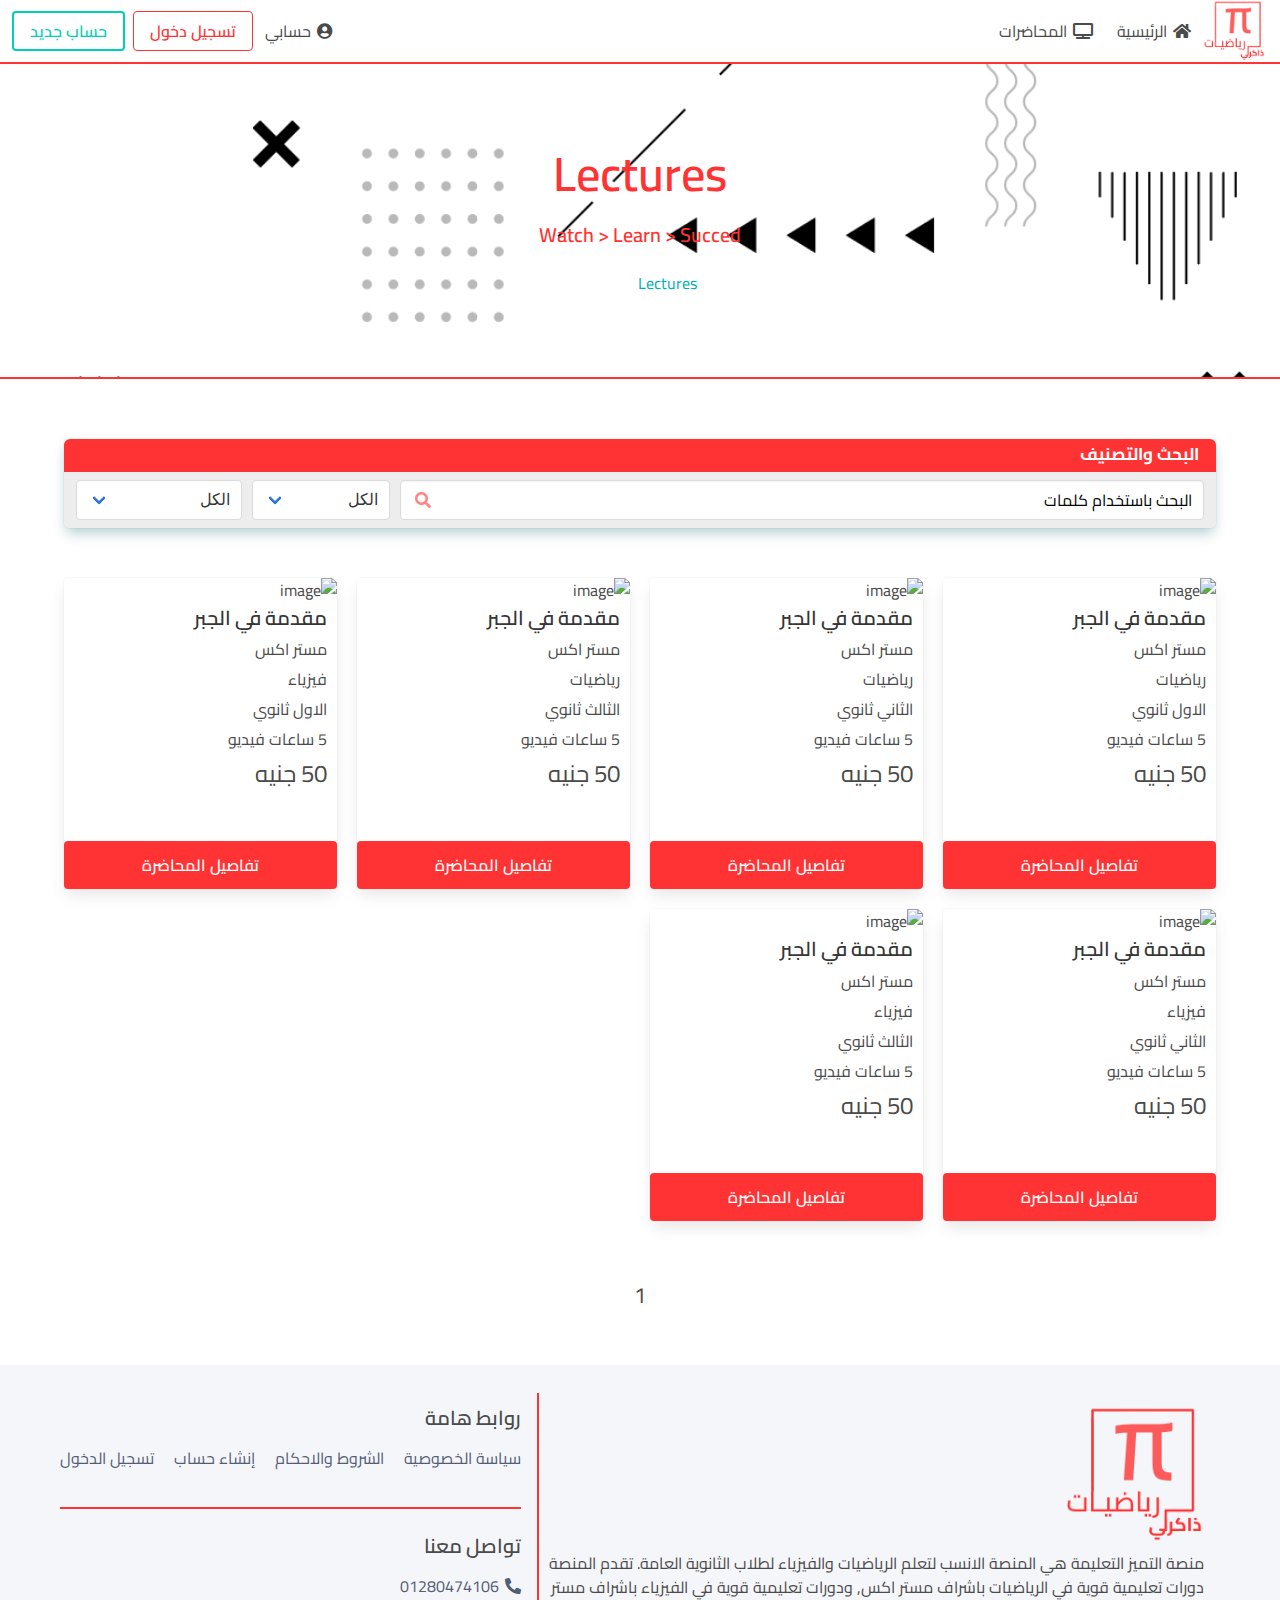
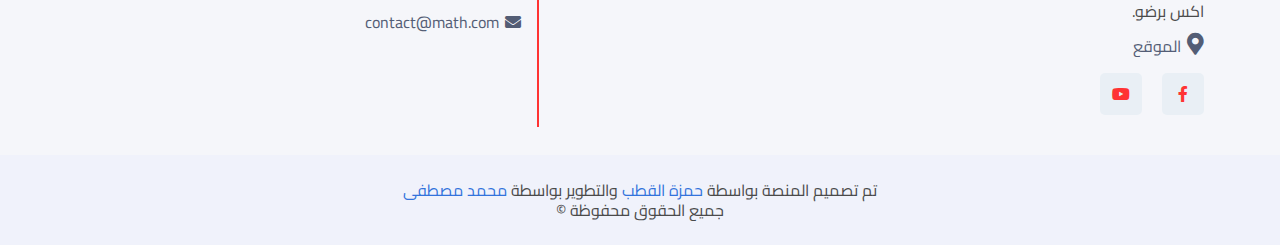
==== lectures.html @ 3fb5208c "lecutres page" ====
<!DOCTYPE html>
<html lang="ar" dir="rtl">
    <head>
        <meta charset="utf-8">
        <meta http-equiv="X-UA-Compatible" content="IE=edge">
        <meta name="viewport" content="width=device-width, initial-scale=1">
        <link rel="icon" type="image/x-icon" href="/assets/images/logo.jpeg">
        <title>منصة التميز التعليمية</title>
        <link rel='stylesheet' href='/assets/style/bulma-rtl.min.css'>
        <link rel='stylesheet' href='/assets/style/main.css'>
        <link rel="stylesheet" href="/assets/style/all.min.css">
        
        <link rel="preconnect" href="https://fonts.gstatic.com">
        <link href="https://fonts.googleapis.com/css2?family=Cairo:wght@300;400;600;700;800;900&display=swap" rel="stylesheet">


        <link href="https://unpkg.com/aos@2.3.1/dist/aos.css" rel="stylesheet">
    </head>
    <body>
        <div class="navsect">
        </div>
        <nav class="navbar" role="navigation" aria-label="main navigation" id="navBar">
        </nav>
        
        <section class="about hero hero-Lect block bordered">
            <div class="hero-body nomarg">
                <div class="has-text-centered">
                    <h1 class="title is-1 has-text is-red">Lectures</h1>
                    <h3 class="title is-5 has-text is-red">Watch > Learn > Succed</h3>
                    <div class="has-text-centered">
                        <a href="/" class="has-text-white"> Home </a> <span class="has-text-white">/</span> <span class="has-text-third"> Lectures </span>
                    </div>
                </div>
            </div>
        </section>
    

        <div class="container">
            <article class="panel">
                <p class="panel-heading is-bg-red">البحث والتصنيف</p>
                <div class="panel-block">
                  <p class="control has-icons-left">
                    <input class="input" type="text" placeholder="البحث باستخدام كلمات" onchange="setTtile(this.value)">
                    <span class="icon is-left"><i class="fas fa-search is-red"></i></span>
                  </p>

                  <div class="select">
                    <select>
                        <option selected disabled hidden onclick="setYear('')">الصف</option>
                        <option selected onclick="setYear('')">الكل</option>
                        <option onclick="setYear('الاول ثانوي')">الاول ثانوي</option>
                        <option onclick="setYear('الثاني ثانوي')">الثاني ثالنوي</option>
                        <option onclick="setYear('الثالث ثانوي')">الثالث ثالنوي</option>
                    </select>
                  </div>

                  <div class="select">
                    <select>
                        <option selected disabled hidden onclick="setMr('')">الاستاذ</option>
                        <option selected onclick="setMr('')">الكل</option>
                        <option onclick="setMr('فيزياء')">مستر اكس</option>
                        <option onclick="setMr('رياضيات')">مستر اكس برضو</option>
                    </select>
                  </div>

                </div>
            </article>        
        </div>
    
    

        <div class="container">
            <section class="Cards1 block Lects alects">
                <section class="Moqtarh features LastLec">
                    <div class="block">
                        <div class="gridSys">
                            <div class="card filtered">
                                <div class="card-image">
                                    <img src="https://via.placeholder.com/500x300 "alt="image">
                                </div>
                                <div class="card-content">
                                    <p class="title is-5">مقدمة في الجبر</p>
                                    <p class="subtitle is-6">مستر اكس</p>
                                    <p class="subtitle is-6">رياضيات</p>
                                    <p class="subtitle is-6">الاول ثانوي</p>
                                    <p class="subtitle is-6">5 ساعات فيديو</p>
                                    <p class="subtitle is-4">50 جنيه</p>
                                    <span class="tag year is-primary">الاول ثانوي</span>
                                    <span class="tag stage is-primary">رياضيات</span>
                                </div>
                                <a href="#" class="card-footer-item button is-bg-red is-fullwidth buy">تفاصيل المحاضرة</a>
                            </div>
                            
                            <div class="card filtered">
                                <div class="card-image">
                                    <img src="https://via.placeholder.com/500x300 "alt="image">
                                </div>
                                <div class="card-content">
                                    <p class="title is-5">مقدمة في الجبر</p>
                                    <p class="subtitle is-6">مستر اكس</p>
                                    <p class="subtitle is-6">رياضيات</p>
                                    <p class="subtitle is-6">الثاني ثانوي</p>
                                    <p class="subtitle is-6">5 ساعات فيديو</p>
                                    <p class="subtitle is-4">50 جنيه</p>
                                    <span class="tag year is-primary">الثاني ثانوي</span>
                                    <span class="tag stage is-primary">رياضيات</span>
                                </div>
                                <a href="#" class="card-footer-item button is-bg-red is-fullwidth buy">تفاصيل المحاضرة</a>
                            </div>

                            <div class="card filtered">
                                <div class="card-image">
                                    <img src="https://via.placeholder.com/500x300 "alt="image">
                                </div>
                                <div class="card-content">
                                    <p class="title is-5">مقدمة في الجبر</p>
                                    <p class="subtitle is-6">مستر اكس</p>
                                    <p class="subtitle is-6">رياضيات</p>
                                    <p class="subtitle is-6">الثالث ثانوي</p>
                                    <p class="subtitle is-6">5 ساعات فيديو</p>
                                    <p class="subtitle is-4">50 جنيه</p>
                                    <span class="tag year is-primary">الثالث ثانوي</span>
                                    <span class="tag stage is-primary">رياضيات</span>
                                </div>
                                <a href="#" class="card-footer-item button is-bg-red is-fullwidth buy">تفاصيل المحاضرة</a>
                            </div>
    
                            <div class="card filtered">
                                <div class="card-image">
                                    <img src="https://via.placeholder.com/500x300 "alt="image">
                                </div>
                                <div class="card-content">
                                    <p class="title is-5">مقدمة في الجبر</p>
                                    <p class="subtitle is-6">مستر اكس</p>
                                    <p class="subtitle is-6">فيزياء</p>
                                    <p class="subtitle is-6">الاول ثانوي</p>
                                    <p class="subtitle is-6">5 ساعات فيديو</p>
                                    <p class="subtitle is-4">50 جنيه</p>
                                    <span class="tag year is-primary">الاول ثانوي</span>
                                    <span class="tag stage is-primary">فيزياء</span>
                                </div>
                                <a href="#" class="card-footer-item button is-bg-red is-fullwidth buy">تفاصيل المحاضرة</a>
                            </div>
                            
                            <div class="card filtered">
                                <div class="card-image">
                                    <img src="https://via.placeholder.com/500x300 "alt="image">
                                </div>
                                <div class="card-content">
                                    <p class="title is-5">مقدمة في الجبر</p>
                                    <p class="subtitle is-6">مستر اكس</p>
                                    <p class="subtitle is-6">فيزياء</p>
                                    <p class="subtitle is-6">الثاني ثانوي</p>
                                    <p class="subtitle is-6">5 ساعات فيديو</p>
                                    <p class="subtitle is-4">50 جنيه</p>
                                    <span class="tag year is-primary">الثاني ثانوي</span>
                                    <span class="tag stage is-primary">فيزياء</span>
                                </div>
                                <a href="#" class="card-footer-item button is-bg-red is-fullwidth buy">تفاصيل المحاضرة</a>
                            </div>

                            <div class="card filtered">
                                <div class="card-image">
                                    <img src="https://via.placeholder.com/500x300 "alt="image">
                                </div>
                                <div class="card-content">
                                    <p class="title is-5">مقدمة في الجبر</p>
                                    <p class="subtitle is-6">مستر اكس</p>
                                    <p class="subtitle is-6">فيزياء</p>
                                    <p class="subtitle is-6">الثالث ثانوي</p>
                                    <p class="subtitle is-6">5 ساعات فيديو</p>
                                    <p class="subtitle is-4">50 جنيه</p>
                                    <span class="tag year is-primary">الثالث ثانوي</span>
                                    <span class="tag stage is-primary">فيزياء</span>
                                </div>
                                <a href="#" class="card-footer-item button is-bg-red is-fullwidth buy">تفاصيل المحاضرة</a>
                            </div>

                        </div>        
                    </div>
                    <p class="title is-4 has-text-centered ifnot" style="display: none;">No Courses Found</p>
                </section>
            </section>
        </div>
        

        <div class="pagesCount">
        </div>


        <footer class="footer">
        </footer>
    
        <div class="licens">  
        </div>

    </body>
</html>

<script src='/assets/javascript/javascript.js'></script>
<script src="/assets/javascript/navFooterLicenes.js"></script>
<script>
    makeCardPages()
</script>
---- assets/style/main.css ----
/* Main Settings */
body{
    overflow: hidden;
}
*{
    box-sizing: border-box;
}
*, body, button, input, textarea{
    font-family: 'Cairo', sans-serif;
}
a{
    text-decoration: none !important;
}
ul,li{
    list-style: none;
}
i{
    padding-left: 6px;
}

.fas.fa-angle-right{
    padding: 0;
}

:root{
    --nav-color: rgb(229, 245, 247 , 0.3 );
    --main-color: #ff3333;
    --second-color: #f5f6fa;
    --blue-color: #3298dc;
    --green-color: #00d1b2;
    --red-color:#f14668;
    --borderB: 2px solid #eee;
    --main-grid: repeat(auto-fill, minmax(200px, 1fr));
    --second-grid: repeat(auto-fill, minmax(280px, 1fr));
    --main-padding: 70px;
    --coloredit: #00d1b2;
}

*::-webkit-scrollbar {
    width: 7px;
}
*::-webkit-scrollbar-track {
    background: var(--second-color);
    box-shadow: inset 0 0 6px var(--second-color);
}
*::-webkit-scrollbar-thumb {
    background-color: #ff3333;
    border-radius: 5px;
}
:root {
    scrollbar-color: #ff3333 var(--second-color) !important;
    scrollbar-width: thin !important;
}



/* Start Styling Project */
/*=================================== Nav Bar Style Start ===================================*/
nav{
    background-color: #fff !important;
    border-bottom: 2px solid var(--main-color);
    position: fixed !important;
    top: 0;
    width: 100%;
}
.navbar-link.is-arrowless {
    font-size: 36px;
}
.navbar-menu.is-active {
    position: absolute;
    width: 100%;
    background-color: var(--second-color);
}
.navbar-menu .is-bell{
    font-size: 20px;
    margin-left: 10px;
    padding-right: 21px;
}
.navbar-brand .navbar-item.logo {
    padding: 0 !important;
    padding-right: 15px !important;
}
.navbar-brand .navbar-item.logo img {
    height: 62px;
}
.navbar-burger {
  height: 70px;
}
/*=================================== Nav Bar Style End ===================================*/


/*=================================== footer Style Start ===================================*/
.footer {
    background-color: var(--second-color);
    padding: 40px 24px 40px !important;
}
footer img {
    width: 140px;
}
.location {
    margin-top: 10px;
}
.locationLink {
    color: #535d75;
}
.locationLink label{
    cursor: pointer;
}
.locationLink i {
    font-size: 22px;
}
.locationLink:hover {
    color: var(--main-color);
}
.footer .column.is-7 {
    border-left: 2px solid var(--main-color);
    padding-left: 0.5rem;
    margin-left: .25rem;
}
.footer .social1{
    width: 42px;
    height: 42px;
    background-color: #e9eff5;
    text-align: center;
    margin: 15px 0 0 20px;
    line-height: 42px;
    border-radius: 5px;
    transition: 0.5s;
}
.footer .social1 i{
    padding: 0;
    color: var(--main-color);
    transition: 0.5s;
}
.footer .social1:hover{
    background-color: var(--main-color);
}
.footer .social1:hover i{
    color: #e9eff5;
}
.footer .subtitle.is-5 {
    font-weight: 600;
    margin-bottom: 1rem;
}
.footer .column li {
    margin-bottom: 0.8rem;
}
.footer .column li a {
    color: #535d75;
}
.footer .column li:hover a {
    color: var(--main-color);
}
/*=================================== footer Style End ===================================*/


/*=================================== licens Style Start ===================================*/
.licens {
    background-color: #f0f2fb;
    padding: 25px 0;
}
/*=================================== licens Style End ===================================*/


/*####################################### home page styling #######################################*/
.Home_hero{
    background-image: url("../images/bg3j.png");
    background-repeat: no-repeat;
    background-size: cover;
    background-position: center center;
    padding: 0rem 0px 8rem;
    box-shadow: rgba(255, 255, 255, 0.19) 0px 0px 0px 1000px inset;
    margin-top: 50px;
}
.Home_hero video{
    border-radius: 20px;
    box-shadow: rgba( 255, 51, 51, 0.2) 0px 8px 50px;
}
.Home_hero .hero-sub{
    margin-top: 3rem !important;
    margin-bottom: 2rem ;
    line-height: 30px;
}
.Home_hero.buttons-cont{
    margin-top: -30px;
}
.Home_hero .buttons-cont .button{
    margin-left: 10px;
}


.bynumbers{
    padding-bottom: 30px !important;
    background-image: url("../images/bg3j.png");
    background-repeat: no-repeat;
    background-size: cover;
    background-position: center center;
    box-shadow: rgba(255, 255, 255, 0.19) 0px 0px 0px 1000px inset;
}
.features .gridSys.c2 {
    display: grid;
    grid-template-columns: var(--main-grid);
    grid-gap: 40px;
    width: 100%;
    background-color: aliceblue;
    justify-content: center;
    margin: auto;
    padding: 50px 15%;
    border-radius: 20px;
    box-shadow: rgba(255, 0, 0, 0.2) 0px 44px 74px;
}
.features .gridSys.c4{
    grid-template-columns: repeat(auto-fill, minmax(260px, 3fr));
    grid-gap: 20px;
}
.container.block.c2 {
    display: flex;
    justify-content: center;
    /* padding-right: 30px;
    padding-left: 30px; */
    margin-top: -190px;
}
video {
    height: auto;
    width: 100%;
}



.features{
    padding-top: var(--main-padding);
    padding-bottom: var(--main-padding);
}
.features .gridSys{
    display: grid;
    grid-template-columns: var(--main-grid);
    grid-gap: 20px;
    margin-top: 40px;
}
.features .gridSys.c6{
    grid-template-columns: repeat(auto-fill, minmax(260px, 2fr)) !important;
}
.features .gridSys i {
    font-size: 44px;
    margin-bottom: 0;
    margin-top: 0;
}
.features .tree {
    transition: 0.4s;
    border-radius: 10px;
    padding: 18px;
    cursor: pointer;
}
.features .tree:hover {
    box-shadow: 0px 2px 12px #ddd;
}
.features .gridSys h3 {
    line-height: 30px;
    margin-bottom: 0;
}
.tree.has-text-centered {
    border-radius: 10px;
}


.LastLec{
    padding-top: 0 !important;
}


.about{
    background-image: url(../images/bg1.jpg);
    background-size: cover;
    padding: 50px 20px;
}
.hero .about{
    border-radius: 20px;
    border: 1px solid var(--main-color);
    box-shadow: rgba(255, 0, 0, 0.25) 0px 0px 40px;
}
.about:first{
    background-image: url(../images/bg1.jpg);
}
.nabout{
    margin-top: 20px;
    position: relative;
    padding: 0;
}
.logocont {
    padding: 50px 20px;
    background-image: url("/assets/images/logo.png");
    background-repeat: no-repeat;
    background-position: center;
}
.twoTeachers {
    margin-top: 0;
    padding: 2.5rem 0px 5rem;
}
.twoTeachers .columns{
    margin-top: 0;
}
.about .content1 .image{
    width: 200px;
    margin-bottom: 30px;
}

.about .content1 p{
    margin-top: -5px !important;
    line-height: 40px;
}

.about .content1 a{
    min-width: 300px;
}
.hero-body {
    margin-top: 100px;
    margin-bottom: 70px;
}
.about .proimge{
    background-color: #ff4b4b;
    border: 2px solid var(--main-color);
}
.nabout .proimge{
    margin-top: 0px;
    border: 0px ;
    background-color: transparent;
}

.linkcentered{
    display: block;
    margin: 10px auto auto auto;
    font-size: 17px !important;
    text-align: center;
}
.reg{
    display: none;
}


.home_content {
    margin-top: 100px;
    margin-bottom: 20px;
    padding: 0 15px;
}
.button.is-bg-red.enter {
    padding: 19px 10px !important;
    font-size: 14px;
    position: absolute;
    left: -10px;
}
.under {
    margin-bottom: 25px;
    margin-top: -10px;
    font-size: 14px;
}
.hide{
    display: none;
}


.formbox{
    box-shadow: rgba(255, 4, 4, 0.4) 0px 8px 80px;
}


@media (max-width: 1023px){
    .buttons:last-child {
        margin-bottom: -.5rem;
        margin-top: 10px;
    }

    .hero .title{
        font-size: 30px !important;
    }

    .button.is-bg-red{
        padding: 20px 25px;
    }

    .navbar-menu {
        animation: navMenu 0.5s ease-in-out;
        animation-fill-mode: both;
    }
}



.hero-Lect{
    background: linear-gradient(rgba(122, 122, 122 , 0) 100%, rgba(122, 122, 122, 0.2)100%), url('/assets/images/bg3j.png');
    background-size: cover;
    margin-bottom: 2rem !important;
    margin-top: 4rem !important;
    border-bottom: 2px solid var(--main-color);
}
.nomarg{
    margin-top: 20px;
    margin-bottom: 20px;
}
.LastLecGrid{
    margin-top: 10px !important;
}
.LastLecGrid .card-content {
    background-color: transparent;
    padding: 1rem 10px;
}
.hero-Lect .input::placeholder {
    color: var(--main-color);
    font-weight: bold;
}
.fa-search.is-red{
    opacity: 0.6;
}
.card-icon {
    font-size: 17px !important;
    margin-top: 15px !important;
    margin-bottom: 0px !important;
}
.no-marg {
    margin-bottom: 10px !important;
}
.filter {
    padding: 10px 0 10px 0px !important;
    height: max-content;
}
.menu-list ul{
    display: none;
}
.menu-list ul.shower{
    display: block;
}
.toy{
    rotate: 0deg;
    transition: 0.5s;
}
.toy.rotat{
    rotate: 90deg;
    padding: 0;
}
.doy{
    rotate: 0deg;
    transition: 0.5s;
}
.doy.rotat{
    rotate: 90deg;
    padding: 0;
}
.panel-heading.is-bg-red {
    padding-bottom: 7px;
    padding-top: 5px;
    font-size: 17px;
}
.date{
    margin-bottom: 8px !important;
}
.no-marg {
    margin-bottom: 10px;
}
.menu {
    min-height: 250px !important;
}
.menu-list li:last-child{
    padding-bottom: 0.4rem !important;
}
.LastLec .totowa{
    font-size: 14px !important;
    margin-bottom: 15px;
}
.LastLec .totowa:hover{
    background-color: var(--main-color);
    color: #fff !important;
}


.LastLec .card-content {
    background-color: transparent;
    padding: 1rem 10px 0;
}
.LastLec .card-content p{
    margin-bottom: 10px;
}
.LastLec .card-content:last-of-type{
    padding-top: 5px;
    padding-bottom: 10px;
}

.lectureInfo {
    margin-top: 130px;
}
.Moqtarh {
    margin-top: 80px;
}
.lectureInfo .button{
    margin-top: 10px;
}
.lectureInfo .column.is-6.image {
    padding-left: 25px;
}
.lectImage{
    border: 2px solid var(--main-color);
}
.button.is-bg-red.cdt {
    padding: 20px 25px !important;
}




.quizs{
    padding-top: var(--main-padding);
    padding-bottom: var(--main-padding);
    margin-top: 40px;
}
.quizs .answeredQ{
    color: #62b8f1 !important;
    background-color: #2e3544 !important;
}
.quizs .activeQ{
    color: rgb(255, 255, 255) !important;
    background-color: rgb(252, 89, 89) !important;
}
.quizs .ques{
    background-color: var(--second-color);
    max-height: 590px;
    overflow-y: auto;
    padding: 20px 10px 20px 20px;
    border-radius: 5px;
    direction: ltr;
    text-align: end;
    overflow-y: scroll;
}
.cvf .label.is-bg-red {
    font-size: 15px !important;
    padding: 8px 10px !important;
    width: fit-content;
    float: left;
    margin-left: 0;
}
.cvf .label.is-bg-red:hover {
    background-color: var(--main-color) !important;
}
.quizs .ques .quistion{
    background-color: var(--main-color);
    color: var(--second-color);
    border-radius: 2px;
    padding: 8px 20px;
    margin-bottom: 5px;
    cursor: pointer;
}
.quizs .ask{
    background-color: #e9eaf0;
    padding: 20px;
    max-height: 590px;
    overflow-y: scroll;
}
.quizs .paragraph{
    padding-top: 10px;
}
.quizs label {
    font-size: 17px;
    font-weight: 600;
    margin-bottom: 5px;
    background-color: var(--second-color);
    padding: 8px 20px;
    margin-left: 10px;
    border-radius: 10px;
    border: 1px solid transparent;
}
.quizs label.active {
    background-color: #FFF;
    border: 1px solid var(--green-color);
}


.quizs .vid{
    padding: 0 20px;
}
.quizs .cour{
    padding: 0 0 15px;
    font-size: 17px;
}
.quizs .descr{
    background-color: var(--second-color);
    margin-top: 20px;
    margin-left: 10px;
    padding: 20px;
    border-right: 4px solid var(--main-color);
    width: 101%;
}
.quizs .descr p{
    margin-top: 15px;
    margin-bottom: 8px;
}
.quizs .descr ul{
    padding: 0 20px;
    font-size: 17px;
}
.quizs .des{
    border-right: 6px solid var(--blue-color);
}
.quizs .sou{
    border-right: 6px solid #535d75;
}
.quizs .que{
    border-right: 6px solid var(--main-color);
}
.quizs .controler {
    line-height: 40px;
    margin-top: 40px;
    font-weight: 600;
    font-size: 25px;
}
.quizs .descr2 {
    background-color: var(--second-color);
    margin-top: 20px;
    margin-left: 15px;
    padding: 20px;
    border-right: 4px solid var(--main-color);
}
.quizs .totora{
    overflow-x: hidden;
}
.quizs .descr2 ul{
    padding: 0 20px;
    font-size: 17px;
}


.quizs .vid {
    position: relative;
    height: 0;
    padding-bottom: 315px !important;
}
.video {
    position: absolute;
    top: 0;
    left: 0;
    width: 100%;
    height: 100%;
}




.quiz-ans {
    margin-top: 120px;
}
.quiz-ans .buttons.is-centered{
    margin-bottom: 30px;
}
.quiz-ans .hero-body.cct {
    margin-top: 0;
    padding-top: 20px;
    padding-bottom: 0px;
    margin-bottom: 10px;
}
.quiz-ans .columns {
    padding-right: 100px;
    padding-left: 100px;
}
.quiz-ans .column {
    margin-bottom: 35px;
    border-radius: 15px;
}
.quiz-ans .column.istrue {
    box-shadow: rgba(2, 221, 112, 0.8) 0px 7px 5px;
    border: 1px solid rgba(2, 221, 112, 0.8);
}
.quiz-ans .column.isfalse {
    box-shadow: rgba(255, 4, 4, 0.5) 0px 7px 5px;
    border: 1px solid rgba(255, 4, 4, 0.5);
}
.quiz-ans .column img {
    width: 100%;
    margin-bottom: 15px;
    border-radius: 15px;
}
.quiz-ans label {
    font-size: 17px;
    font-weight: 600;
    margin-bottom: 5px;
    background-color: var(--second-color);
    padding: 8px 20px;
    margin-left: 10px;
    border-radius: 10px;
    border: 1px solid transparent;
}
.quiz-ans label.true {
    color: #000;
    background-color: var(--green-color);
}
.quiz-ans label.false {
    color: #fff;
    background-color: var(--main-color);
}  



.isgT{
    color: #00d1b2 !important;
    opacity: 0.7;
}
.isrT{
    color: var(--main-color) !important;
    opacity: 0.7;
}
.iswT{
    color: #ecbd00 !important;
    opacity: 0.7;
}
.isgT:hover, .isrT:hover, iswT:hover{
    opacity: 1;
}






.pops-conatainer {
    position: fixed;
    top: 50%;
    z-index: 230;
    display: none;
    transform: translateY(-50%);
}
.notifications {
    min-width: 320px;
    max-width: 450px;
    margin-right: -500px;
}
.notification.notifications.noti1.is-bg-red:hover, .panel-heading.is-bg-red:hover {
    opacity: 1 !important;
    background-color: var(--main-color) !important;
}
.noti1, .noti2, .noti3{
    animation: NotiPop 8s !important;
    animation-fill-mode: forwards !important;
    animation-iteration-count: 1 !important;
}
.notification.notifications.noti1 {
    background-color: #fff !important;
    border: 2px solid var(--main-color) !important;
    color: var(--main-color) !important;
}
.notification.notifications.noti2 {
    background-color: #fff !important;
    border: 2px solid rgb(248, 170, 0) !important;
    color: rgb(248, 170, 0) !important;
}
.notification.notifications.noti3 {
    background-color: #fff !important;
    border: 2px solid var(--green-color) !important;
    color: var(--green-color) !important;
}


.codee {
    width: fit-content;
    margin-top: 0;
    height: 42px;
    margin-left: 10px;
}



.isPay{
    border: 1px solid var(--main-color);
}
.isPay .isT{
    margin-bottom: 10px;
}
.isPay .inputField{
    margin-top: 15px;    
    margin-bottom: 15px; 
}
.isPay input{
    width: 200px;   
    margin-left: 10px; 
}
.isPay .selectedShow {
    background-color: #f4f4f4;
    border-radius: 10px;
    border: 2px dashed #cecece;
    margin-top: 10px;
    margin-bottom: 0;
    cursor: pointer;
    margin-left: 2px;
    opacity: 0.8;
    transition: 0.5s;
}
.isPay .selectedShow.active {
    border-bottom: none;
    border-radius: 10px 10px 0 0;
}
.isPay .selectedShow:hover {
    opacity: 1;
    border-color:#777777;
}
.isPay .column.is-1.is-size-5 i {
    margin-top: 14px;
    font-size: 25px;
    padding: 0;
    transition: 0.5s;
}
.isPay .column.is-1.is-size-5 i.active {
    rotate: 90deg;
}
.isPay .inpu {
    border: 0;
    font-size: 15px;
    width: auto;
}
.isPay .notes {
    margin-top: 10px;
}
.isPay .foct {
    font-size: 14px;
}
.isPay .fost {
    font-weight: 700;
    font-size: .875em;
}
.pySection {
    background-color: #f4f4f4;
    border-right: 2px dashed #d7d7d7;
    border-left: 2px dashed #d7d7d7;
    
    margin-left: 2px;
    transition: 0.5s;
    padding: 0;
    padding-top: 0px;
    height: 0;
    overflow: hidden;
}
.pySection.active {
    padding-top: 10px;
    height: max-content;
    border-bottom: 2px dashed #d7d7d7;
}
.pySection:hover {
    border-color: #777777;
}
.pySection div{
    opacity: 0.8;
    transition: 0.2s;
    cursor: pointer;
}
.pySection div:hover{
    opacity: 1;
}
.pySection .paywayo {
    border-top: 1px solid var(--main-color) !important;
    padding: 10px 20px !important;
}
.pySection .paywayo.active {
    background-color: #fff;
    opacity: 1;
}
.pySection .paywayo:hover {
    background-color: #fff;
}
.pySection .paywayo .img1W {
    -ms-transform: scale(2); 
    -webkit-transform: scale(2); 
    transform: scale(2);
    margin-top: 10px;
}
.pySection .paywayo input {
    float:left; 
    margin-top: 9px;
    vertical-align: middle; 
    -ms-transform: scale(1.5); 
    -webkit-transform: scale(1.5); 
    transform: scale(1.5);
}
.pySection .paywayo .imgContW {
    float:left;
    height:20px;
    width:30px;
}
.pySection .radio {
    position: absolute;
    width: 100%;
    height: 100%;
    left: 0px;
    top: 0;
}
.pySection .radio input{
    opacity: 0;
}
.pySection .subtitle.is-6 {
    font-size: 1rem;
    margin-bottom: 1rem;
}
.pySection .paywayo{
    position: relative
}



.error{
    background-image: url("/assets/images/bg3j.png");
    margin-top: 70px;
    box-shadow: rgba(189, 0, 0, 0.103) 0px 0px 0px 1000px inset;
    background-size: cover;
    background-repeat: revert-layer;
}
.tit{
    color: var(--main-color);
    font-size: 400px;
    font-weight: 600;
    text-align: center;
    opacity: 0.3;
    user-select: none;
}
.textsA {
    position: absolute;
    top: 50%;
    left: 50%;
    transform: translate(-50%, -50%);
    text-align: center;
    width: 100%;
}
.ti1{
    font-size: 45px !important;
    padding-left: 20px;
    padding-right: 20px;
}
.textsA .title{
    line-height: 50px;
}
.button{
    border-width: 2px;
}
.button:hover{
    background-color: #ff2b2b80 !important;
    border-color: var(--main-color) !important;
}
.time{
    color: #fff;
    margin-top: 20px;
}






@keyframes NotiPop {
    0%{
      margin-right: -500px;
    }
    15%{
      margin-right: 10px;
    }
    90%{
      opacity: 1;
      margin-right: 10px;
    }
    100%{
      margin-right: -500px;
      opacity: 1;
    }
  }
.trans {
    height: 100%;
    width: 100%;
    top: 0;
    background-color: #2d121266;
    z-index: -100;
    position: fixed;
    opacity: 0;
    transition: 0.3s;
}
.trans.showNot{
    z-index: 100;
    opacity: 1;
}









@media (max-width: 900px){
    .quiz-ans .columns {
        padding-right: 20px;
        padding-left: 20px;
    }
}


@media (max-width: 730px){
    .quizs .ques{
        max-height: 300px;
    }
}

@media (max-width: 680px){
    .card{
        margin-right: 15px;
        margin-left: 15px;
    }
    .Home_hero{
        padding-bottom: 210px;
    }
    .container.block.c2 {
        margin-top: -280px;
    }
    .paddedo {
        padding: 0 35px;
    }
    .pops-conatainer {
        top: 44%;
    }
}

@media (max-width: 440px){
    .Home_hero .buttons-cont {
        margin-right: -20px;
    }

    .Home_hero .is-bg-red.is-rounded {
        padding: 20px 27px !important;
    }
    
    .Payways .hero-body{
        padding-left: 10px;
        padding-right: 1px;
    }
    
}

/* @media (max-width:400px){
    .befored::after, .befored::before{
        display: none;
    } 
} */






.hero-Lect {
    background-size: 130%;
}
.hero-Lect .hero-body {
    margin-top: 0;
    margin-bottom: 0;
    padding: 2rem 3rem;
}
.has-text-third{
    color: #01afaf
}
.panel{
    margin-bottom: 0 !important;
    margin-top: 60px;
    box-shadow: 0 0.4em 0.8em -0.125em rgba(10, 100, 100, 0.3), 0 0px 0 1px rgba(10, 100, 100, 0.04);
}
.panel .panel-block {
    background: #ededed;
    position: relative;
}
.Lects .gridSys{
    margin-top: 0;
    grid-template-columns: repeat(auto-fill, minmax(260px, 2fr)) !important;
}
.Lects .Moqtarh {
    margin-top: 50px;
}
.alects .card{
    display: none;
}
.alects .LastLec{
    padding-bottom: 30px;
}
.alects .card.filtered.active{
    display: block;
}
.alects .card .subtitle.is-4{
    margin-bottom: 10px;
}
.alects .card .title.is-5{
    margin-bottom: 30px;
}
.alects .card .tag.is-primary {
  background-color: var(--third-color) !important;
  margin-bottom: 6px;
  opacity: 0.8;
}
@media screen and (max-width: 770px), print{
    .hero-Lect {
        background-size: 170%;
    }
}
@media screen and (max-width: 400px), print{
    .hero-Lect {
        background-size: 300%;
    }
}
.panel-heading{
    padding-bottom: 5px;
    padding-left: 15px;
    color: var(--second-color);
}
.panel .select {
    margin-right: 10px;
}
input::placeholder{
    color: #000 !important
}
.filtering{
    padding-right: 26px;
    margin-left: -4px;
    margin-bottom: 6px;
    cursor: pointer;
    color: var(--second-color);
}
.seBoxes{
    height: max-content;
    width: max-content;
    position: absolute;
    background: #ededed;
    top: 46px;
    z-index: 200;
    border-radius: 0px 0px 10px 10px;
    box-shadow: 0 0.4em 0.8em -0.125em rgba(10, 100, 100, 0.3), 0 0px 0 1px rgba(10, 100, 100, 0.04);
    display: none;
    padding: 14px 12px 4px 4px;
}
.seBoxes label{
    display: flex;
    font-size: 14px;
    letter-spacing: 1px;
}
.seBoxes label input{
    margin-right: 0px !important;
}
.seBoxes label input::before {
    height: 0.7em;
    width: 0.7em;
    border-radius: 2px;
}
.b1.active{
    display: block;
    left: 14px;
}
.b2.active{
    display: block;
    left: 166px;
}


.pagesCount {
    display: flex;
    justify-content: center;
    margin-bottom: 50px;
}
.pagesCount p {
    background-color: var(--third-color);
    color: var(--fourth-color);
    border-radius: 5px;
    min-width: 40px;
    min-height: 40px;
    text-align: center;
    line-height: 40px;
    font-size: 22px;
    cursor: pointer;
    margin-left: 3px;
    margin-right: 3px;
}
.pagesCount p.active {
    opacity: 0.98;
    background-color: var(--fourth-color);
}
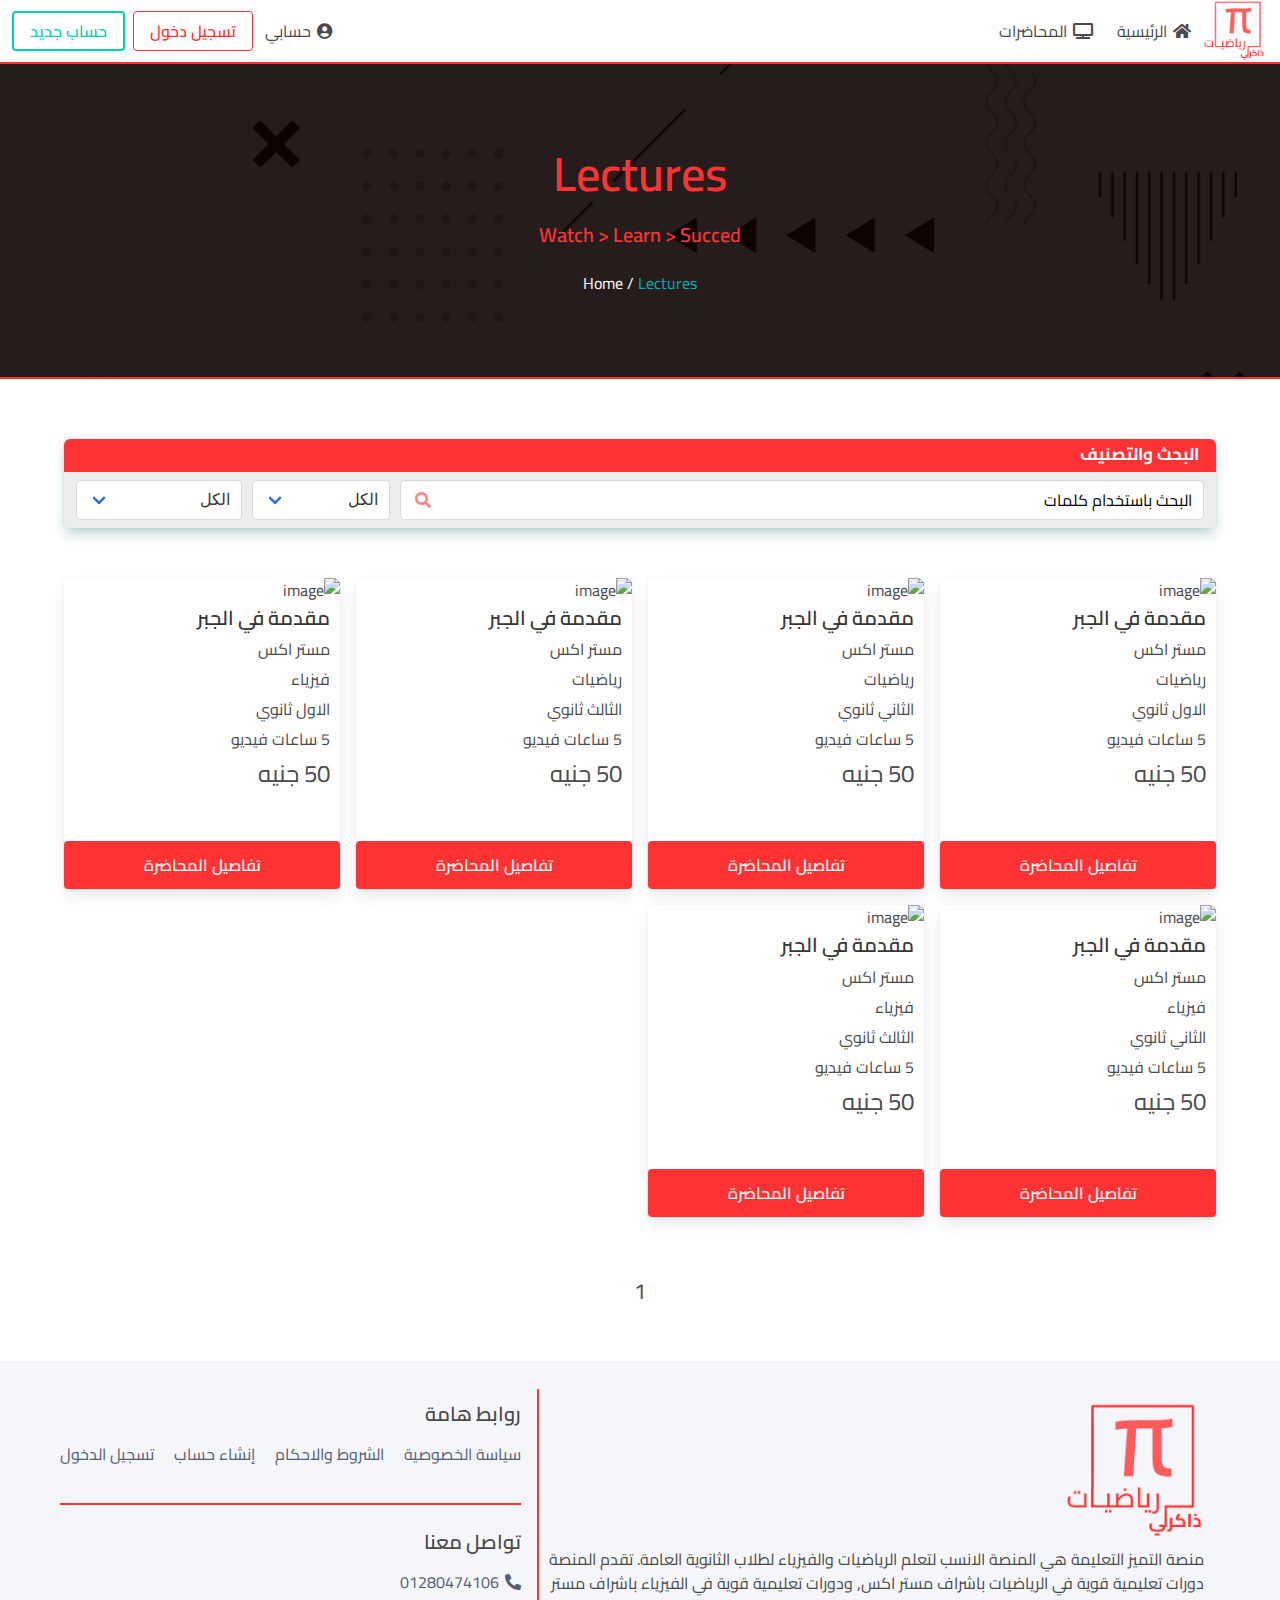
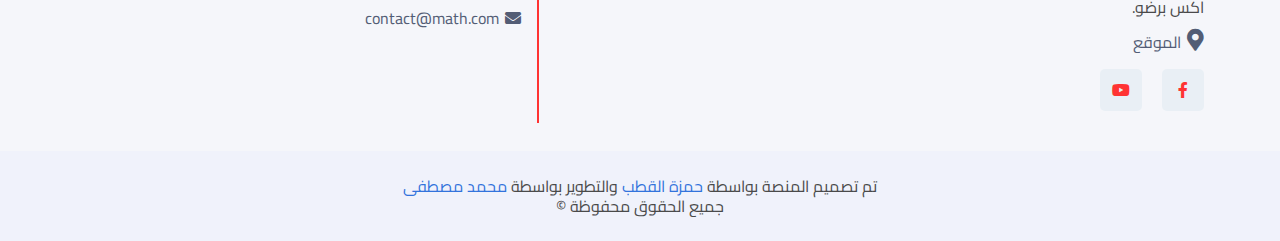
==== commit 028a66ab: "edits" ====
--- a/lectures.html
+++ b/lectures.html
@@ -4,7 +4,7 @@
         <meta charset="utf-8">
         <meta http-equiv="X-UA-Compatible" content="IE=edge">
         <meta name="viewport" content="width=device-width, initial-scale=1">
-        <link rel="icon" type="image/x-icon" href="/assets/images/logo.jpeg">
+        <link rel="icon" type="image/x-icon" href="/assets/images/logo.png">
         <title>منصة التميز التعليمية</title>
         <link rel='stylesheet' href='/assets/style/bulma-rtl.min.css'>
         <link rel='stylesheet' href='/assets/style/main.css'>
--- a/assets/style/main.css
+++ b/assets/style/main.css
@@ -169,7 +169,7 @@
     background-size: cover;
     background-position: center center;
     padding: 0rem 0px 8rem;
-    box-shadow: rgba(255, 255, 255, 0.19) 0px 0px 0px 1000px inset;
+    box-shadow: rgba(15, 3, 3, 0.9) 0px 0px 0px 1000px inset;
     margin-top: 50px;
 }
 .Home_hero video{
@@ -195,7 +195,7 @@
     background-repeat: no-repeat;
     background-size: cover;
     background-position: center center;
-    box-shadow: rgba(255, 255, 255, 0.19) 0px 0px 0px 1000px inset;
+    box-shadow: rgba(15, 3, 3, 0.9) 0px 0px 0px 1000px inset;
 }
 .features .gridSys.c2 {
     display: grid;
@@ -234,7 +234,7 @@
 .features .gridSys{
     display: grid;
     grid-template-columns: var(--main-grid);
-    grid-gap: 20px;
+    grid-gap: 16px;
     margin-top: 40px;
 }
 .features .gridSys.c6{
@@ -291,6 +291,11 @@
     background-image: url("/assets/images/logo.png");
     background-repeat: no-repeat;
     background-position: center;
+    /* temp */
+    box-shadow: rgba(19, 4, 4, 0.65) 0px 0px 0px 1000px inset;
+}
+.logocont p{
+    color: rgb(231, 231, 231) !important
 }
 .twoTeachers {
     margin-top: 0;
@@ -391,6 +396,7 @@
     margin-bottom: 2rem !important;
     margin-top: 4rem !important;
     border-bottom: 2px solid var(--main-color);
+    box-shadow: rgba(15, 3, 3, 0.9) 0px 0px 0px 1000px inset;
 }
 .nomarg{
     margin-top: 20px;
@@ -741,16 +747,19 @@
     background-color: #fff !important;
     border: 2px solid var(--main-color) !important;
     color: var(--main-color) !important;
+    box-shadow: rgb(255, 237, 237) 0px 0px 0px 1000px inset;
 }
 .notification.notifications.noti2 {
     background-color: #fff !important;
     border: 2px solid rgb(248, 170, 0) !important;
     color: rgb(248, 170, 0) !important;
+    box-shadow: rgb(255, 252, 228) 0px 0px 0px 1000px inset;
 }
 .notification.notifications.noti3 {
     background-color: #fff !important;
     border: 2px solid var(--green-color) !important;
     color: var(--green-color) !important;
+    box-shadow: rgb(233, 255, 246) 0px 0px 0px 1000px inset;
 }
 
 
@@ -933,7 +942,7 @@
     border-width: 2px;
 }
 .button:hover{
-    background-color: #ff2b2b80 !important;
+    background-color: #ff2b2b8a !important;
     border-color: var(--main-color) !important;
 }
 .time{
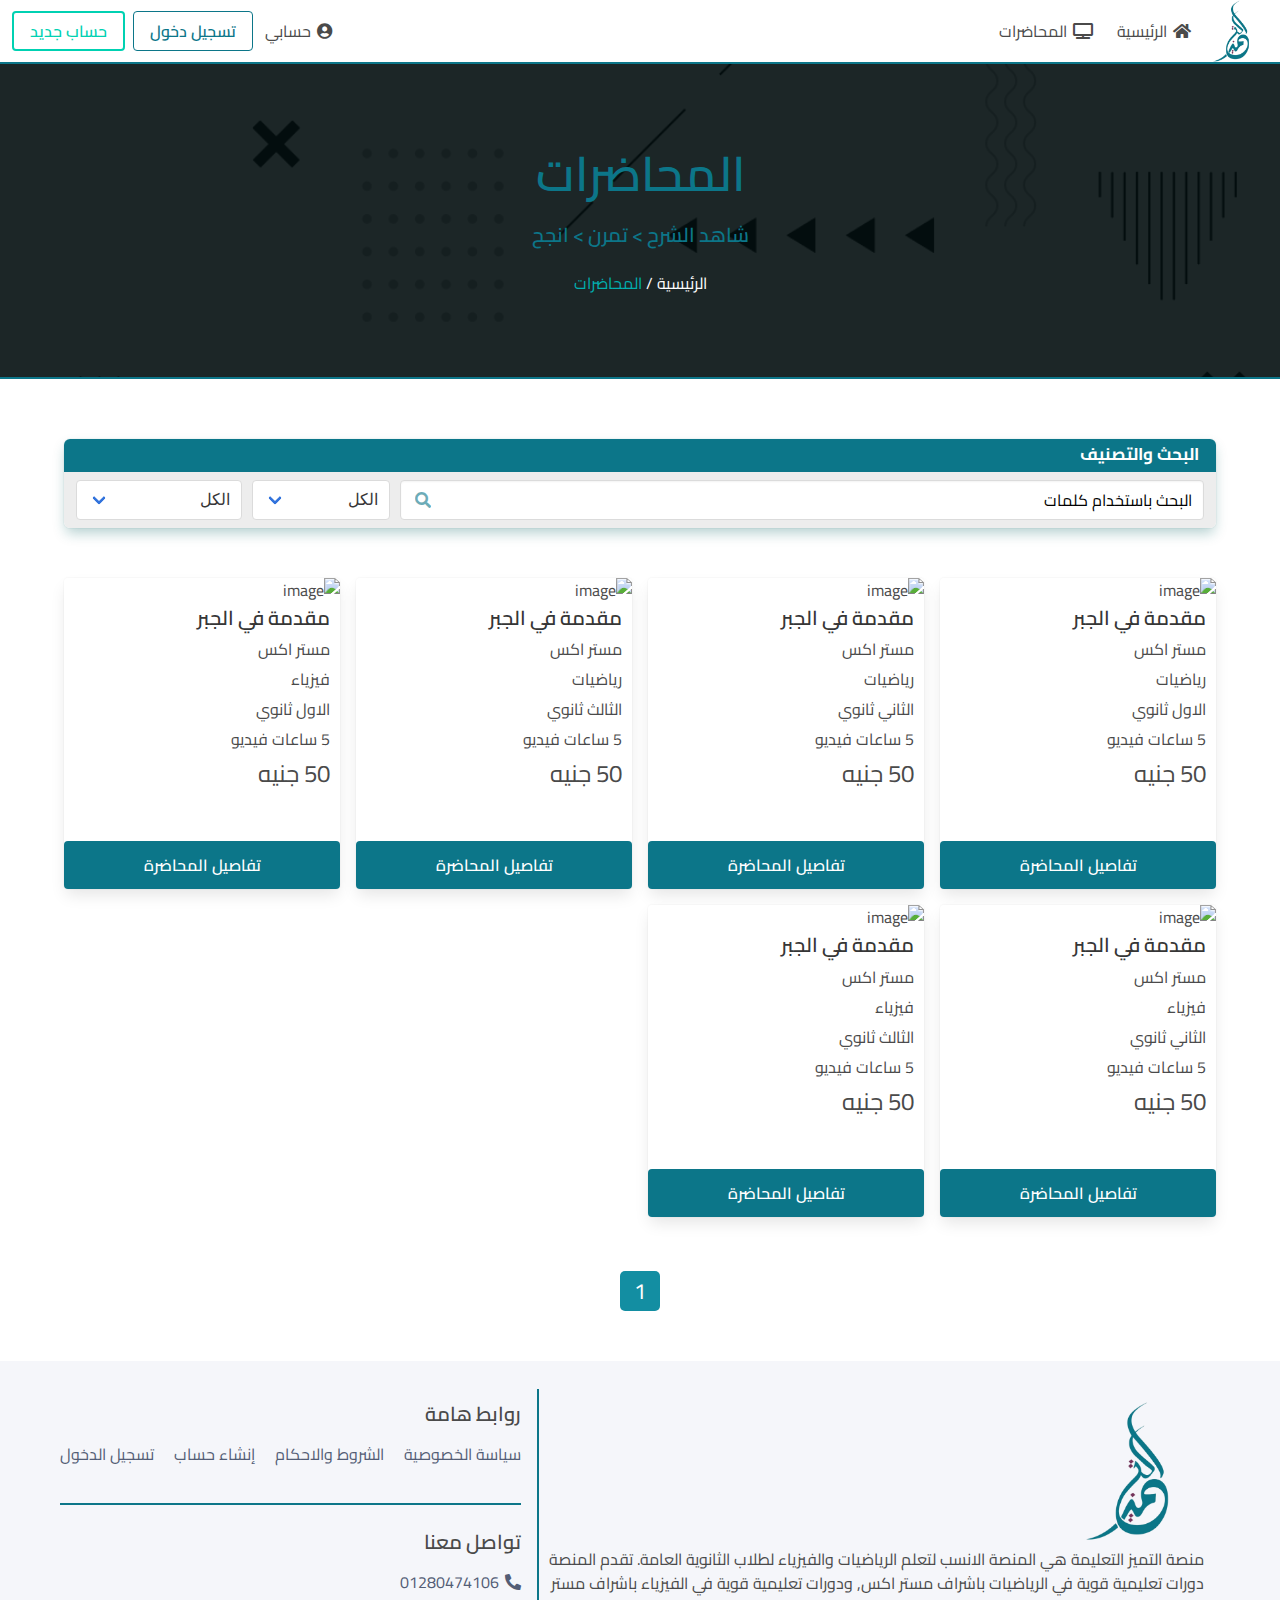
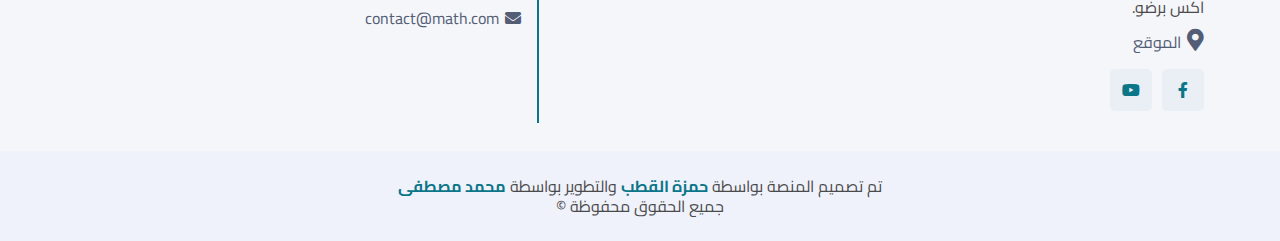
==== commit c9be699a: "الريسبونسف اهو" ====
--- a/lectures.html
+++ b/lectures.html
@@ -25,10 +25,10 @@
         <section class="about hero hero-Lect block bordered">
             <div class="hero-body nomarg">
                 <div class="has-text-centered">
-                    <h1 class="title is-1 has-text is-red">Lectures</h1>
-                    <h3 class="title is-5 has-text is-red">Watch > Learn > Succed</h3>
+                    <h1 class="title is-1 has-text is-red">المحاضرات</h1>
+                    <h3 class="title is-5 has-text is-red">شاهد الشرح > تمرن > انجح</h3>
                     <div class="has-text-centered">
-                        <a href="/" class="has-text-white"> Home </a> <span class="has-text-white">/</span> <span class="has-text-third"> Lectures </span>
+                        <a href="/" class="has-text-white"> الرئيسية </a> <span class="has-text-white">/</span> <span class="has-text-third"> المحاضرات</span>
                     </div>
                 </div>
             </div>
--- a/assets/style/main.css
+++ b/assets/style/main.css
@@ -24,11 +24,11 @@
 
 :root{
     --nav-color: rgb(229, 245, 247 , 0.3 );
-    --main-color: #ff3333;
+    --main-color: #0c7689;
     --second-color: #f5f6fa;
     --blue-color: #3298dc;
     --green-color: #00d1b2;
-    --red-color:#f14668;
+    --red-color:#0f8ca1;
     --borderB: 2px solid #eee;
     --main-grid: repeat(auto-fill, minmax(200px, 1fr));
     --second-grid: repeat(auto-fill, minmax(280px, 1fr));
@@ -44,11 +44,11 @@
     box-shadow: inset 0 0 6px var(--second-color);
 }
 *::-webkit-scrollbar-thumb {
-    background-color: #ff3333;
+    background-color: #0c7689;
     border-radius: 5px;
 }
 :root {
-    scrollbar-color: #ff3333 var(--second-color) !important;
+    scrollbar-color: #0c7689 var(--second-color) !important;
     scrollbar-width: thin !important;
 }
 
@@ -97,6 +97,10 @@
 footer img {
     width: 140px;
 }
+.licens a {
+    color: var(--main-color);
+    font-weight: bold;
+}
 .location {
     margin-top: 10px;
 }
@@ -122,7 +126,7 @@
     height: 42px;
     background-color: #e9eff5;
     text-align: center;
-    margin: 15px 0 0 20px;
+    margin: 15px 0 0 10px;
     line-height: 42px;
     border-radius: 5px;
     transition: 0.5s;
@@ -169,12 +173,12 @@
     background-size: cover;
     background-position: center center;
     padding: 0rem 0px 8rem;
-    box-shadow: rgba(15, 3, 3, 0.9) 0px 0px 0px 1000px inset;
+    box-shadow: rgba(3, 14, 15, 0.9) 0px 0px 0px 1000px inset;
     margin-top: 50px;
 }
 .Home_hero video{
     border-radius: 20px;
-    box-shadow: rgba( 255, 51, 51, 0.2) 0px 8px 50px;
+    box-shadow: rgba(0, 134, 115, 0.25) 0px 44px 74px;
 }
 .Home_hero .hero-sub{
     margin-top: 3rem !important;
@@ -195,7 +199,7 @@
     background-repeat: no-repeat;
     background-size: cover;
     background-position: center center;
-    box-shadow: rgba(15, 3, 3, 0.9) 0px 0px 0px 1000px inset;
+    box-shadow: rgba(3, 14, 15, 0.9) 0px 0px 0px 1000px inset;
 }
 .features .gridSys.c2 {
     display: grid;
@@ -207,7 +211,7 @@
     margin: auto;
     padding: 50px 15%;
     border-radius: 20px;
-    box-shadow: rgba(255, 0, 0, 0.2) 0px 44px 74px;
+    box-shadow: rgba(0, 134, 115, 0.4) 0px 44px 74px;
 }
 .features .gridSys.c4{
     grid-template-columns: repeat(auto-fill, minmax(260px, 3fr));
@@ -273,10 +277,32 @@
     background-size: cover;
     padding: 50px 20px;
 }
+.hero-body > div:nth-child(1) .about{
+    background-image: url(../images/bg2.jpg);
+    background-size: cover;
+    padding: 50px 20px;
+}
 .hero .about{
     border-radius: 20px;
-    border: 1px solid var(--main-color);
-    box-shadow: rgba(255, 0, 0, 0.25) 0px 0px 40px;
+    border: 2px solid var(--main-color);
+    box-shadow: rgba(0, 238, 255, 0.5) 0px 0px 40px;
+}
+.hero-body > div:nth-child(1) .about{
+    border: 2px solid #75305d;
+    box-shadow: rgba(244, 30, 160, 0.5) 0px 0px 40px;
+}
+.hero-body > div:nth-child(1) .about .button {
+    background-color: #75305d !important;
+    border-color: #75305d !important;
+}
+.hero-body > div:nth-child(1) .about .button:hover {
+    background-color: #75305dcc !important;
+}
+.hero-body > div:nth-child(1) .about .proimge {
+    border-color: #75305d;
+}
+.hero-body > div:nth-child(1) .about .is-red {
+    color: #75305d !important;
 }
 .about:first{
     background-image: url(../images/bg1.jpg);
@@ -288,14 +314,10 @@
 }
 .logocont {
     padding: 50px 20px;
-    background-image: url("/assets/images/logo.png");
+    background-image: url("/assets/images/logo3.png");
     background-repeat: no-repeat;
     background-position: center;
-    /* temp */
-    box-shadow: rgba(19, 4, 4, 0.65) 0px 0px 0px 1000px inset;
-}
-.logocont p{
-    color: rgb(231, 231, 231) !important
+    background-size: contain;
 }
 .twoTeachers {
     margin-top: 0;
@@ -323,7 +345,7 @@
 }
 .about .proimge{
     background-color: #ff4b4b;
-    border: 2px solid var(--main-color);
+    border: 3px solid var(--main-color);
 }
 .nabout .proimge{
     margin-top: 0px;
@@ -396,7 +418,7 @@
     margin-bottom: 2rem !important;
     margin-top: 4rem !important;
     border-bottom: 2px solid var(--main-color);
-    box-shadow: rgba(15, 3, 3, 0.9) 0px 0px 0px 1000px inset;
+    box-shadow: rgba(3, 14, 15, 0.9) 0px 0px 0px 1000px inset;
 }
 .nomarg{
     margin-top: 20px;
@@ -706,7 +728,7 @@
     opacity: 0.7;
 }
 .isrT{
-    color: var(--main-color) !important;
+    color: #ff3333 !important;
     opacity: 0.7;
 }
 .iswT{
@@ -745,8 +767,8 @@
 }
 .notification.notifications.noti1 {
     background-color: #fff !important;
-    border: 2px solid var(--main-color) !important;
-    color: var(--main-color) !important;
+    border: 2px solid #ff3333 !important;
+    color: #ff3333 !important;
     box-shadow: rgb(255, 237, 237) 0px 0px 0px 1000px inset;
 }
 .notification.notifications.noti2 {
@@ -757,8 +779,8 @@
 }
 .notification.notifications.noti3 {
     background-color: #fff !important;
-    border: 2px solid var(--green-color) !important;
-    color: var(--green-color) !important;
+    border: 2px solid #0c7689 !important;
+    color: #0c7689 !important;
     box-shadow: rgb(233, 255, 246) 0px 0px 0px 1000px inset;
 }
 
@@ -942,7 +964,7 @@
     border-width: 2px;
 }
 .button:hover{
-    background-color: #ff2b2b8a !important;
+    background-color: #0c7689b5 !important;
     border-color: var(--main-color) !important;
 }
 .time{
@@ -975,7 +997,7 @@
     height: 100%;
     width: 100%;
     top: 0;
-    background-color: #2d121266;
+    background-color: #122d2d66;
     z-index: -100;
     position: fixed;
     opacity: 0;
@@ -1006,6 +1028,17 @@
     .quizs .ques{
         max-height: 300px;
     }
+
+    .footer .column.is-7 {
+        border-left: 0;
+        padding-left: 0;
+        margin-left: .75rem;
+    }
+
+    .card {
+        margin-right: 0 !important;
+        margin-left: 0 !important;
+    }
 }
 
 @media (max-width: 680px){
@@ -1027,6 +1060,20 @@
     }
 }
 
+@media (max-width: 580px){
+    .panel-block {
+        display: flex;
+        flex-direction: column;
+    }
+    .panel-block *{
+        width: 100%;
+        margin-bottom: 5px;
+    }
+    .panel .select{
+        margin-right: 0 !important;
+    }
+}
+
 @media (max-width: 440px){
     .Home_hero .buttons-cont {
         margin-right: -20px;
@@ -1040,14 +1087,22 @@
         padding-left: 10px;
         padding-right: 1px;
     }
-    
-}
-
-/* @media (max-width:400px){
-    .befored::after, .befored::before{
-        display: none;
-    } 
-} */
+    .about .content1 a {
+        min-width: 260px;
+        margin-left: 0;
+    }
+}
+
+@media (max-width:1024px){
+    .container.block.c2, .features .gridSys.c4, .features .gridSys.c6{
+        padding-left: 20px;
+        padding-right: 20px;
+    }
+    .panel, .Cards1.block.Lects.alects {
+        margin-left: 20px;
+        margin-right: 20px;
+    }
+}
 
 
 
@@ -1170,8 +1225,8 @@
     margin-bottom: 50px;
 }
 .pagesCount p {
-    background-color: var(--third-color);
-    color: var(--fourth-color);
+    background-color: var(--main-color);
+    color: #fff;
     border-radius: 5px;
     min-width: 40px;
     min-height: 40px;
@@ -1184,5 +1239,6 @@
 }
 .pagesCount p.active {
     opacity: 0.98;
-    background-color: var(--fourth-color);
-}
+    background-color: var(--red-color);
+    color: #fff;
+}
